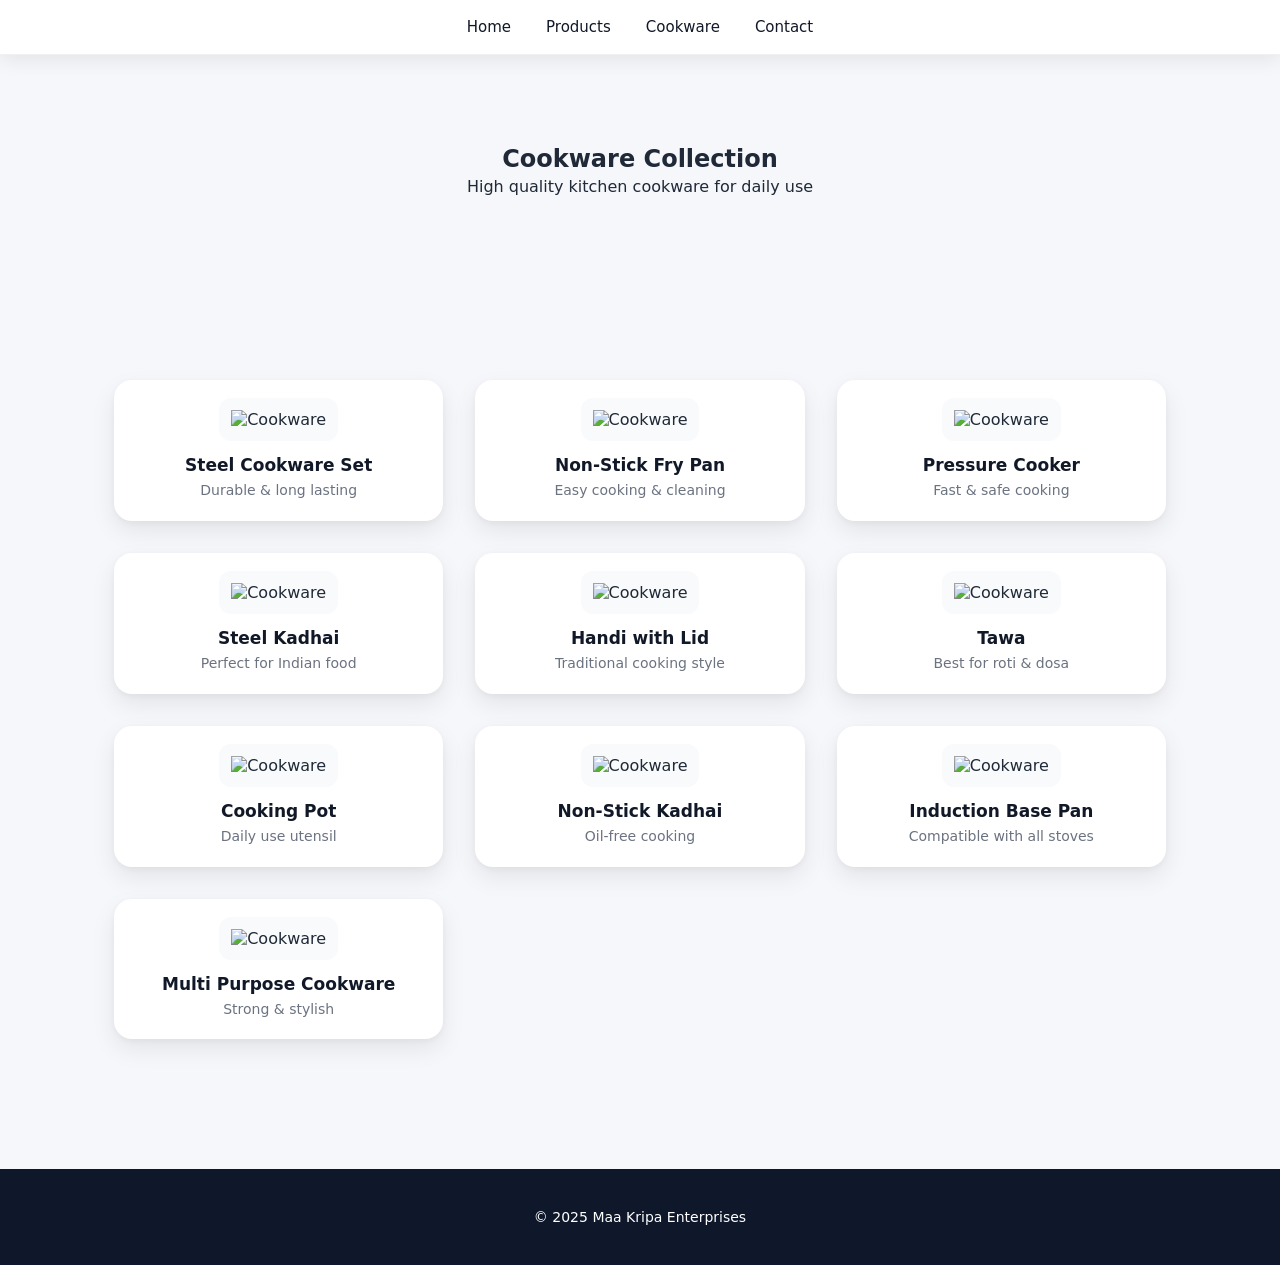
==== cookware.html @ bab89fdb "first commit" ====
<!DOCTYPE html>
<html lang="en">
<head>
    <meta charset="UTF-8">
    <title>Cookware Products | Maa Kripa Enterprises</title>
    <link rel="stylesheet" href="style.css">
</head>
<body>

<!-- NAVBAR (same as main site) -->
<nav>
    <a href="index.html">Home</a>
    <a href="products.html">Products</a>
    <a href="cookware.html">Cookware</a>
    <a href="index.html#contact">Contact</a>
</nav>

<!-- PAGE HEADER -->
<section class="section">
    <h1>Cookware Collection</h1>
    <p>High quality kitchen cookware for daily use</p>
</section>

<!-- PRODUCTS GRID -->
<section class="section">
    <div class="product-grid">

        <!-- Product 1 -->
        <div class="card">
            <img src="images/cookware1.jpg" alt="Cookware">
            <h3>Steel Cookware Set</h3>
            <p>Durable & long lasting</p>
        </div>

        <div class="card">
            <img src="images/cookware2.jpg" alt="Cookware">
            <h3>Non-Stick Fry Pan</h3>
            <p>Easy cooking & cleaning</p>
        </div>

        <div class="card">
            <img src="images/cookware3.jpg" alt="Cookware">
            <h3>Pressure Cooker</h3>
            <p>Fast & safe cooking</p>
        </div>

        <div class="card">
            <img src="images/cookware4.jpg" alt="Cookware">
            <h3>Steel Kadhai</h3>
            <p>Perfect for Indian food</p>
        </div>

        <div class="card">
            <img src="images/cookware5.jpg" alt="Cookware">
            <h3>Handi with Lid</h3>
            <p>Traditional cooking style</p>
        </div>

        <div class="card">
            <img src="images/cookware6.jpg" alt="Cookware">
            <h3>Tawa</h3>
            <p>Best for roti & dosa</p>
        </div>

        <div class="card">
            <img src="images/cookware7.jpg" alt="Cookware">
            <h3>Cooking Pot</h3>
            <p>Daily use utensil</p>
        </div>

        <div class="card">
            <img src="images/cookware8.jpg" alt="Cookware">
            <h3>Non-Stick Kadhai</h3>
            <p>Oil-free cooking</p>
        </div>

        <div class="card">
            <img src="images/cookware9.jpg" alt="Cookware">
            <h3>Induction Base Pan</h3>
            <p>Compatible with all stoves</p>
        </div>

        <div class="card">
            <img src="images/cookware10.jpg" alt="Cookware">
            <h3>Multi Purpose Cookware</h3>
            <p>Strong & stylish</p>
        </div>

    </div>
</section>

<footer>
    © 2025 Maa Kripa Enterprises
</footer>

</body>
</html>
---- style.css ----
/* ================= GLOBAL ================= */
* {
  margin: 0;
  padding: 0;
  box-sizing: border-box;
  font-family: "Poppins", system-ui, sans-serif;
}

html { scroll-behavior: smooth; }

body {
  background: #f6f7fb;
  color: #1f2937;
}

/* ================= NAVBAR ================= */
nav {
  position: sticky;
  top: 0;
  z-index: 1000;
  background: rgba(255,255,255,0.85);
  backdrop-filter: blur(12px);
  display: flex;
  justify-content: center;
  gap: 36px;
  padding: 14px;
  border-bottom: 1px solid rgba(0,0,0,0.06);
}

nav a {
  color: #111827;
  text-decoration: none;
  font-weight: 500;
  font-size: 15px;
  position: relative;
}

nav a::after {
  content: "";
  position: absolute;
  left: 50%;
  bottom: -4px;
  width: 0;
  height: 2px;
  background: #2563eb;
  transition: .3s;
  transform: translateX(-50%);
}
nav a:hover::after { width: 100%; }

/* ================= HERO (NAME ↔ IMAGE LOOP) ================= */
.hero {
  position: relative;
  height: 320px;
  overflow: hidden;
  background: #000;
  border-radius: 28px;
  margin: 40px auto;
  max-width: 1100px;
}

/* overlay */
.hero::after {
  content: "";
  position: absolute;
  inset: 0;
  background: rgba(0,0,0,0.35);
  z-index: 1;
}

/* TEXT */
.hero-text {
  position: absolute;
  inset: 0;
  z-index: 2;
  display: flex;
  flex-direction: column;
  justify-content: center;
  align-items: center;
  text-align: center;
  animation: textLoop 10s infinite;
}

.hero-text h1 {
  font-size: 48px;
  font-weight: 700;
  letter-spacing: 1.6px;
  background: linear-gradient(90deg,#fff,#a5b4fc,#fff);
  -webkit-background-clip: text;
  -webkit-text-fill-color: transparent;
  text-shadow: 0 0 20px rgba(99,102,241,.6);
  animation: glow 3.5s ease-in-out infinite;
}

.hero-text p {
  margin-top: 10px;
  font-size: 16px;
  color: #c7d2fe;
}

/* IMAGE */
.hero-slide {
  position: absolute;
  inset: 0;
  z-index: 1;
  animation: imageLoop 10s infinite;
}

.hero-slide img {
  width: 100%;
  height: 100%;
  object-fit: cover;
}

/* animations */
@keyframes textLoop {
  0%{opacity:0}
  10%{opacity:1}
  40%{opacity:1}
  50%{opacity:0}
  100%{opacity:0}
}
@keyframes imageLoop {
  0%{opacity:0}
  50%{opacity:0}
  60%{opacity:1}
  90%{opacity:1}
  100%{opacity:0}
}
@keyframes glow {
  0%,100% { text-shadow:0 0 12px rgba(99,102,241,.4) }
  50% { text-shadow:0 0 30px rgba(99,102,241,.9) }
}

/* ================= HOME ================= */
.home {
  max-width: 1100px;
  margin: 60px auto;
  padding: 80px 32px;
  background: linear-gradient(135deg,#fff,#f1f5f9);
  border-radius: 28px;
  box-shadow: 0 30px 60px rgba(0,0,0,.12);
  text-align: center;
}

.home h1 {
  font-size: 56px;
  font-weight: 800;
  background: linear-gradient(90deg,#0f172a,#2563eb,#0f172a);
  -webkit-background-clip: text;
  -webkit-text-fill-color: transparent;
}

.home p {
  margin: 20px auto 36px;
  font-size: 18px;
  max-width: 720px;
  color: #475569;
}

.home button {
  padding: 16px 40px;
  font-size: 16px;
  font-weight: 600;
  border-radius: 999px;
  background: linear-gradient(135deg,#2563eb,#1e40af);
  color: #fff;
  border: none;
  box-shadow: 0 18px 40px rgba(37,99,235,.45);
  transition: .35s;
}
.home button:hover {
  transform: translateY(-4px) scale(1.04);
}

/* ================= SECTIONS ================= */
.section {
  max-width: 1100px;
  margin: 40px auto;
  padding: 50px 24px;
  text-align: center;
}

.section h2 {
  font-size: 30px;
  margin-bottom: 12px;
}

.section p {
  font-size: 16px;
  line-height: 1.7;
  max-width: 680px;
  margin: 0 auto;
}

/* ================= ABOUT + CONTACT ================= */
.dark {
    background: linear-gradient(135deg, #0f172a, #1e293b);
    color: #e5e7eb;
    border-radius: 28px;

    max-width: 1100px;
    margin: 50px auto;
    padding: 50px 30px;

    display: flex;
    flex-direction: column;
    align-items: center;
    gap: 22px; /* IMPORTANT: space control */

    box-shadow: 0 25px 50px rgba(0,0,0,0.25);
}
.dark h2 {
    margin-bottom: 8px;
}

.dark p {
    max-width: 720px;
    margin: 0 auto;
    line-height: 1.6;
}

.dark p { color:#cbd5f5 }

#contact {
    margin-top: 10px;
    padding-top: 0;
}

#contact h2 {
    margin-top: 16px;
    margin-bottom: 8px;
}

/* ================= FOOTER ================= */
footer {
  margin-top: 60px;
  padding: 22px;
  text-align: center;
  font-size: 14px;
  color: #6b7280;
}

/* ================= WHATSAPP ================= */
.whatsapp-float {
  position: fixed;
  right: 22px;
  bottom: 22px;
  width: 60px;
  height: 60px;
  background: #25D366;
  color: #fff;
  font-size: 26px;
  border-radius: 50%;
  display: flex;
  align-items: center;
  justify-content: center;
  text-decoration: none;
  box-shadow: 0 18px 35px rgba(0,0,0,.3);
}

/* ================= MOBILE ================= */
@media (max-width:768px){
  .hero{height:240px}
  .hero-text h1{font-size:30px}
  .home{padding:60px 20px}
  .home h1{font-size:34px}
}
/* ===== BANNER FIX ===== */
.hero {
    max-width: 1100px;
    height: 260px;              /* compact height */
    margin: 40px auto;
    border-radius: 24px;
    overflow: hidden;
    background: #000;
}

/* image container */
.hero-slide img {
    width: 100%;
    height: 100%;
    object-fit: contain;        /* IMPORTANT: full image visible */
    background: #fff;           /* clean background */
}

/* remove dark overlay for banner clarity */
.hero::after {
    background: transparent;
}
/* product layout */
#products {
    max-width: 1100px;
    margin: 80px auto;
}
.product-grid {
    display: grid;
    grid-template-columns: repeat(auto-fit, minmax(240px, 1fr));
    gap: 28px;
    margin-top: 40px;
}
.card {
    background: #ffffff;
    border-radius: 18px;
    padding: 18px;
    text-align: center;

    box-shadow:
        0 10px 25px rgba(0,0,0,0.08),
        0 2px 6px rgba(0,0,0,0.04);

    transition: all 0.35s ease;
}

.card:hover {
    transform: translateY(-8px);
    box-shadow:
        0 20px 45px rgba(0,0,0,0.18);
}

.card img {
    width: 100%;
    height: 200px;

    object-fit: contain;
    background: #f9fafb;

    border-radius: 12px;
    padding: 12px;

    transition: transform 0.4s ease;
}

.card:hover img {
    transform: scale(1.08);
}

.card h3 {
    font-size: 17px;
    font-weight: 600;
    margin-top: 14px;
    color: #111827;
}

.card p {
    font-size: 14px;
    color: #6b7280;
    margin-top: 4px;
}
.product-grid {
    display: grid;
    grid-template-columns: repeat(auto-fit, minmax(260px, 1fr));
    gap: 32px;
}

@media (max-width: 768px) {
    .hero {
        height: 200px;
    }

    .product-grid {
        grid-template-columns: 1fr;
    }
}
/* iframemap */
iframe {
    width: 100%;
    max-width: 900px;
    height: 360px;          /* BIGGER MAP */
    margin-top: 18px;

    border-radius: 20px;
    border: none;

    box-shadow:
        0 25px 50px rgba(0,0,0,0.35),
        inset 0 0 0 1px rgba(255,255,255,0.05);

    transition: transform 0.35s ease;
}
iframe:hover {
    transform: scale(1.02);
}
@media (max-width: 768px) {
    .dark {
        padding: 40px 20px;
        gap: 18px;
    }

    iframe {
        height: 260px;
    }
}
/*================ WHY CHOOSE US ================*/

.feature-grid{
display:grid;
grid-template-columns:repeat(auto-fit,minmax(220px,1fr));
gap:25px;
margin-top:40px;
}

.feature{
background:#fff;
padding:30px 20px;
border-radius:18px;
box-shadow:0 10px 25px rgba(0,0,0,.08);
transition:.3s;
}

.feature:hover{
transform:translateY(-8px);
box-shadow:0 20px 45px rgba(0,0,0,.15);
}

.feature h3{
font-size:22px;
margin-bottom:12px;
color:#2563eb;
}

.feature p{
color:#6b7280;
font-size:15px;
}

/*================ FOOTER ================*/

footer{

margin-top:80px;

padding:40px 20px;

background:#0f172a;

color:white;

text-align:center;

}

footer h3{

font-size:26px;

margin-bottom:10px;

}

footer p{

color:#cbd5e1;

margin:8px;

}
nav{

position:sticky;

top:0;

z-index:999;

display:flex;

justify-content:center;

align-items:center;

gap:35px;

padding:18px;

background:rgba(255,255,255,.95);

backdrop-filter:blur(15px);

box-shadow:0 5px 20px rgba(0,0,0,.08);

}
button{

cursor:pointer;

transition:.35s;

}

button:hover{

transform:translateY(-4px);

}
#contact p{

margin-top:12px;

font-size:17px;

}
.fade{

animation:fadeUp .8s ease;

}

@keyframes fadeUp{

from{

opacity:0;

transform:translateY(40px);

}

to{

opacity:1;

transform:translateY(0);

}

}
@media(max-width:768px){

nav{

flex-wrap:wrap;

gap:15px;

padding:15px;

}

nav a{

font-size:14px;

}

}
.hero-buttons{

display:flex;

justify-content:center;

gap:18px;

margin-top:25px;

flex-wrap:wrap;

}

.hero-buttons button{

padding:14px 28px;

border-radius:40px;

border:none;

background:#2563eb;

color:white;

font-size:16px;

font-weight:600;

}

.hero-buttons button:hover{

background:#1e40af;

}
/*================ PROJECTS ================*/

#projects{
margin-top:80px;
}

#projects .card{
padding:28px;
}

#projects h2{
margin-bottom:40px;
}

#projects h3{
font-size:22px;
margin-bottom:12px;
}

#projects p{
margin-bottom:20px;
}

#projects button{

padding:12px 26px;

background:linear-gradient(135deg,#2563eb,#1d4ed8);

color:white;

border:none;

border-radius:40px;

cursor:pointer;

font-size:15px;

font-weight:600;

transition:.3s;

}

#projects button:hover{

transform:translateY(-4px);

background:#1e40af;

}
.show{

opacity:1!important;

transform:translateY(0)!important;

}

.fade{

opacity:0;

transform:translateY(50px);

transition:1s;

}

.hero-slide img{

transition:.6s;

}

nav a.active{

color:#2563eb;

font-weight:700;

}

#topBtn{

position:fixed;

right:20px;

bottom:90px;

width:55px;

height:55px;

border-radius:50%;

background:#2563eb;

color:#fff;

display:none;

justify-content:center;

align-items:center;

border:none;

cursor:pointer;

font-size:22px;

box-shadow:0 10px 25px rgba(0,0,0,.3);

}
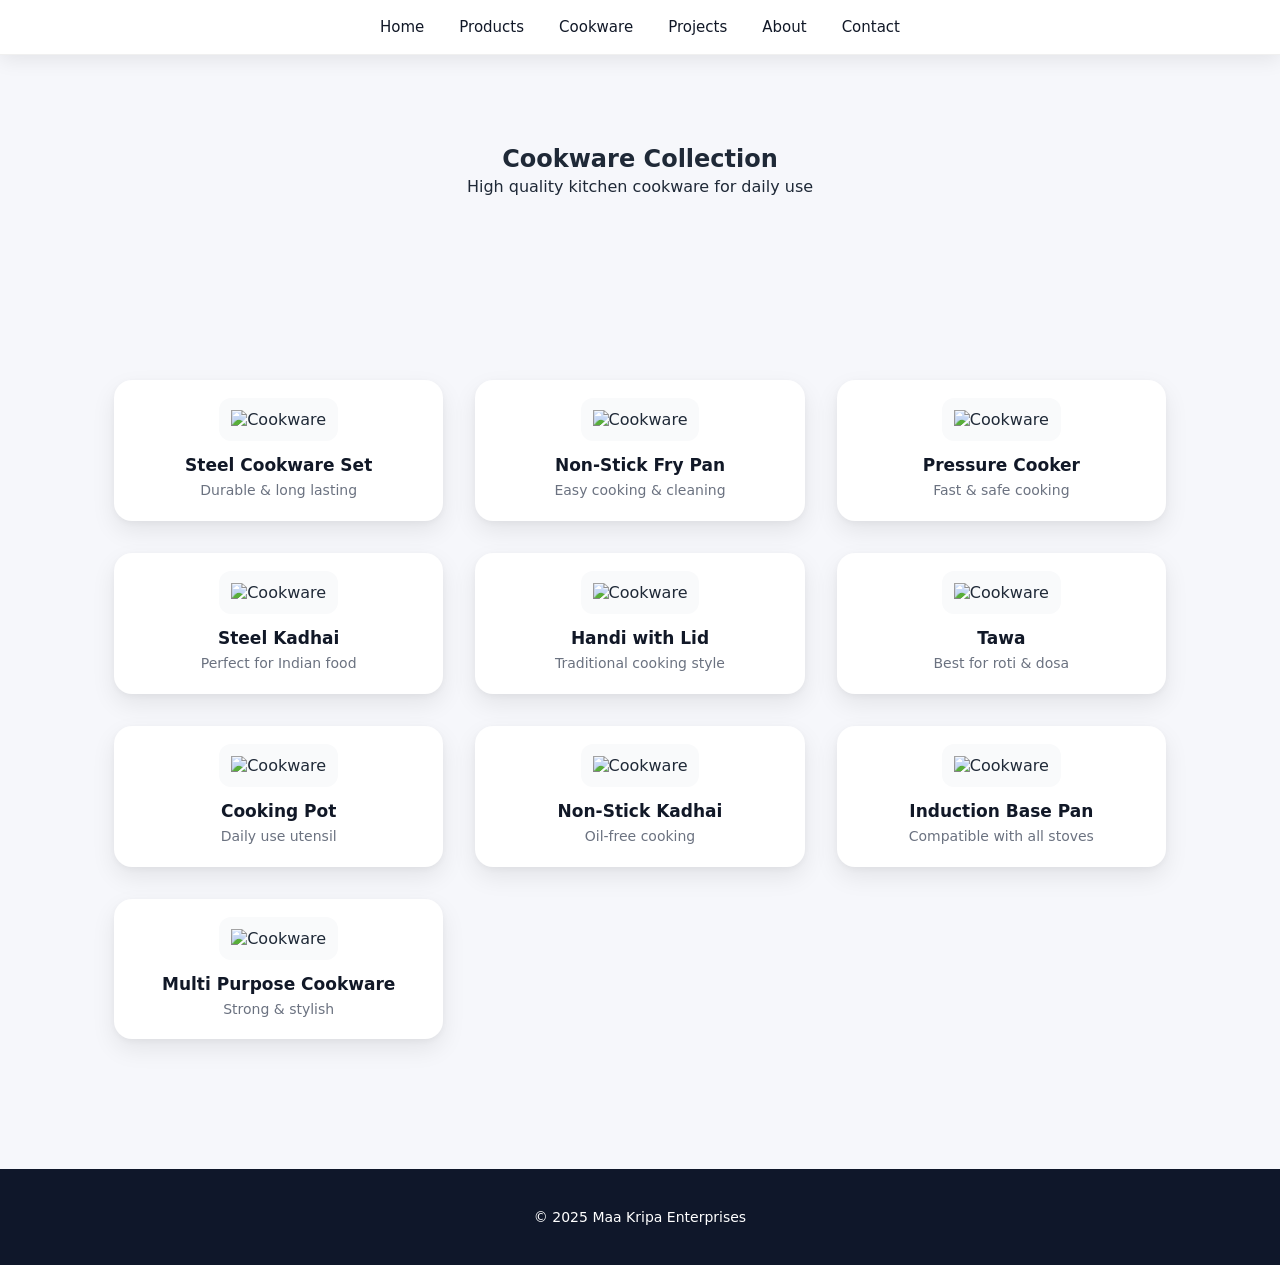
==== commit 8eef415b: "Add changes" ====
--- a/cookware.html
+++ b/cookware.html
@@ -10,8 +10,10 @@
 <!-- NAVBAR (same as main site) -->
 <nav>
     <a href="index.html">Home</a>
-    <a href="products.html">Products</a>
+    <a href="index.html#products">Products</a>
     <a href="cookware.html">Cookware</a>
+    <a href="index.html#projects">Projects</a>
+    <a href="index.html#about">About</a>
     <a href="index.html#contact">Contact</a>
 </nav>
 
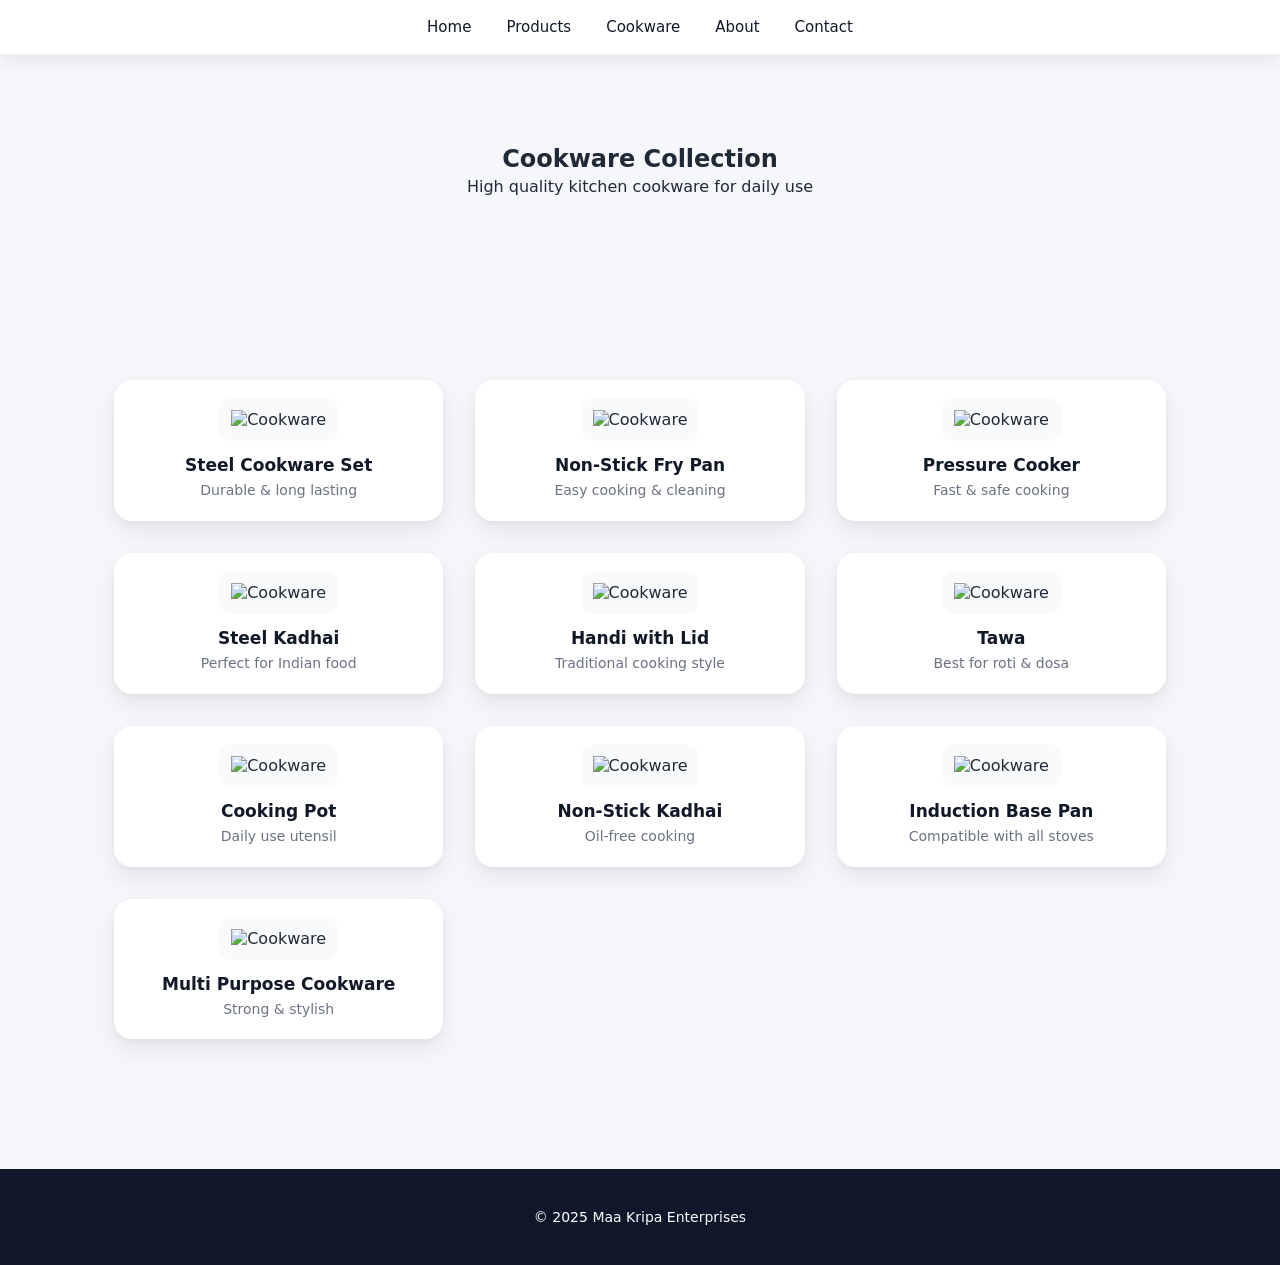
==== commit 76130695: "Add changes" ====
--- a/cookware.html
+++ b/cookware.html
@@ -12,7 +12,6 @@
     <a href="index.html">Home</a>
     <a href="index.html#products">Products</a>
     <a href="cookware.html">Cookware</a>
-    <a href="index.html#projects">Projects</a>
     <a href="index.html#about">About</a>
     <a href="index.html#contact">Contact</a>
 </nav>
